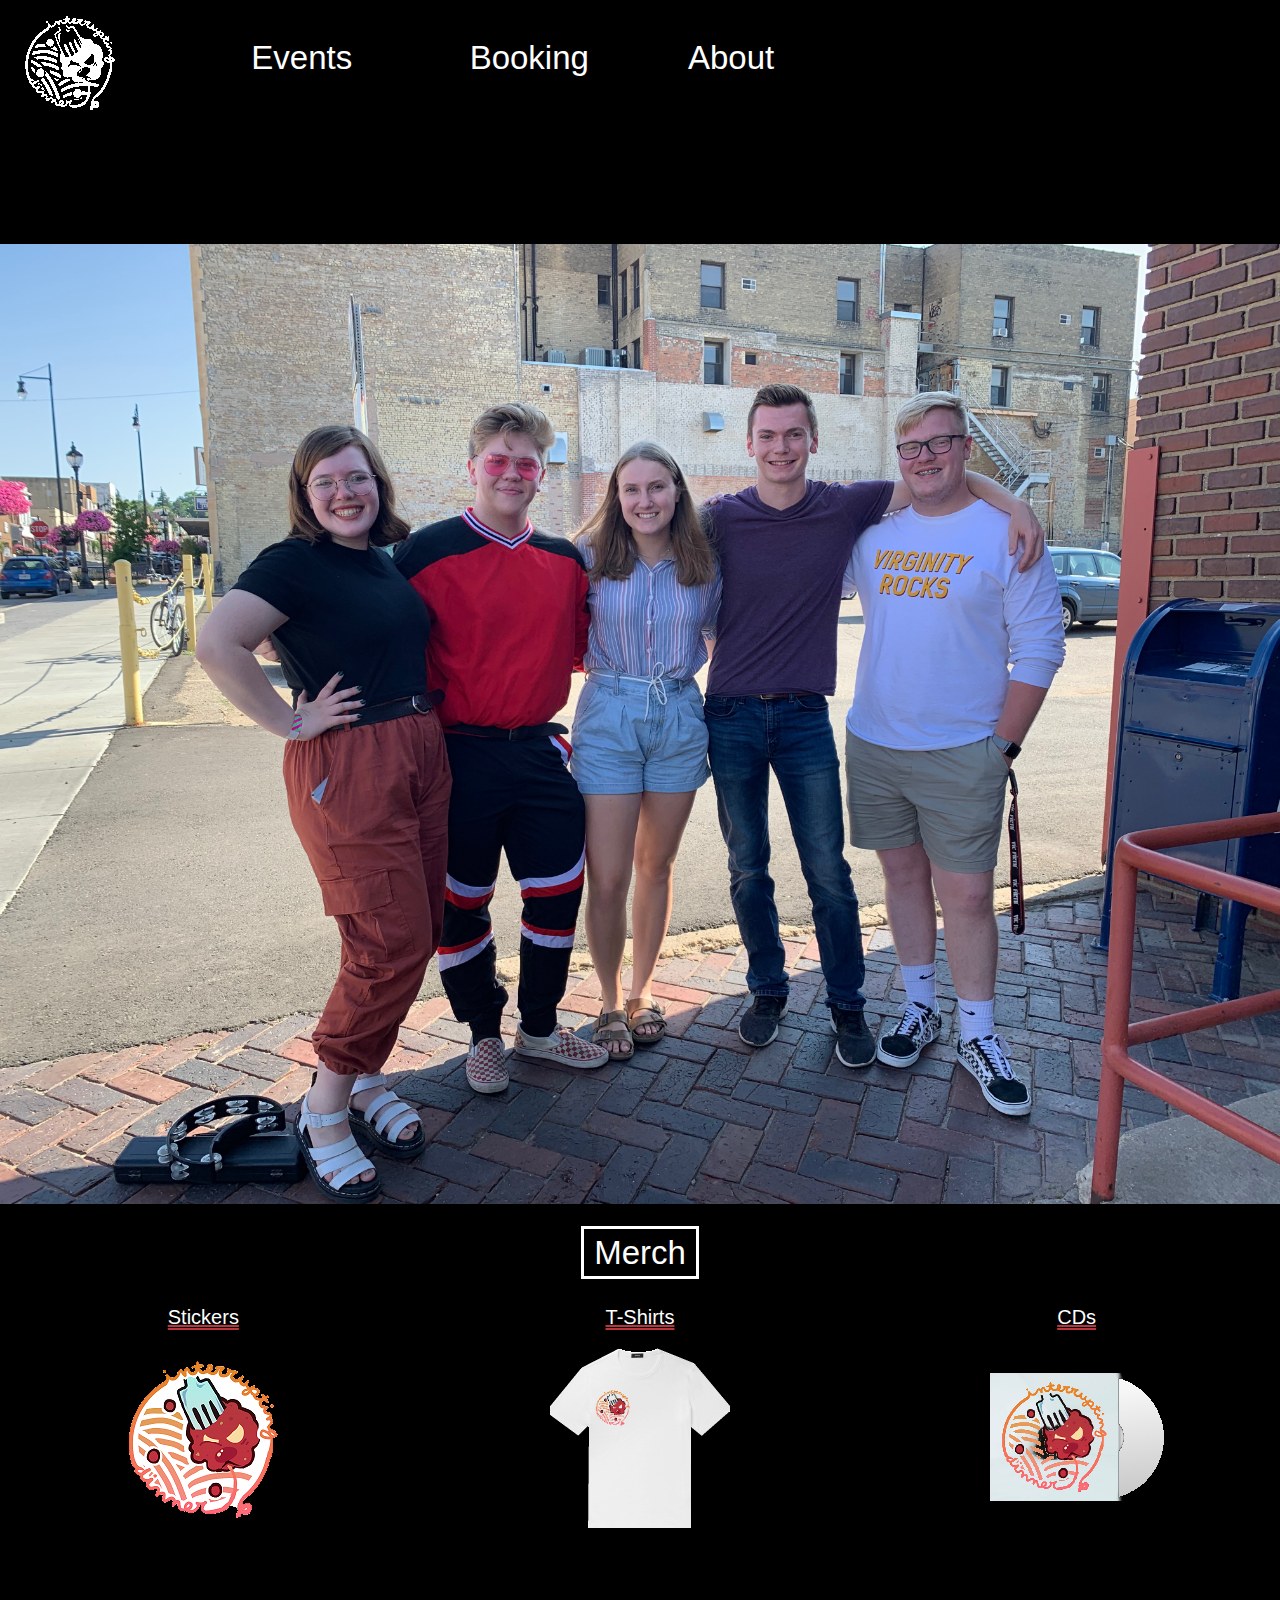
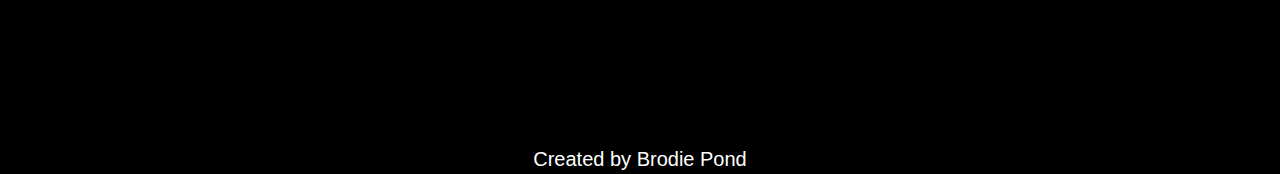
==== index.html @ 5deb24a4 "Events/Booking Add" ====
<html>

	<head>
		<title>Interrupting Dinner</title>
		
		<link href="css/bootstrap.css" rel="stylesheet"/>
		<script src="js/bootstrap.min.js"></script>
		<link href="style.css" rel="stylesheet"/>
	</head>
	
	<body>
		<div class="row" width=100%>
			<div class="col-sm-2">
				<a class="navbar" href=#><img src="pics/logoblack.png"></a>
			</div>	
			<div class="col-sm-2" class="test">
				<a class="navbara" href="events/index.html">Events</a>
			</div>	
			<div class="col-sm-2">
				<a class="navbara" href="booking/index.html">Booking</a>
			</div>	
			<div class="col-sm-2">
				<a class="navbara" href=#>About</a>
			</div>	
		</div>
		<br>
		<br>
		<br>
		<br>
		<br>
		<div class="row">
			<div class="col-sm-12">
				<img src="pics/pic.JPG" width=100%>
			</div>	
		</div>
		
		<br><center><a class="merch" href=merch/index.html>Merch</a></center><br>
		
		<div class="row">
			<div class="col-sm-4">
				<div class="test">
				<p>Stickers</p>
				<img src= pics/sticker.png>
				</div>
			</div>	
			<div class="col-sm-4">
				<div class="test">
				<p>T-Shirts</p>
				<img src = pics/tshirt.png>
				</div>
			</div>
			<div class="col-sm-4">
				<div class="test">
				<p>CDs</p>
					
				<img src=pics/cd.png>
				</div>	
			</div>
		</div>
		<br>
		<br>
		<br>
		<br>
		<br>
		<br>
		<br>
		<br>
		<br>
		<div class="row">
			<div class="col-sm-12">
				<div class="test1">
				Created by Brodie Pond
				</div>
			</div>
		</div>
	
	
	
	
	</body>






</html>
---- style.css ----
body {
	background-color:black;
}
.navbar {
	color:white;
	text-align:center;
	

}
.navbara {
	color:white;
	text-align:center;
	font-size:33;
	display:inline-block;
	padding-top:33px;
	padding-left:33px;

}
.merch {
	font-size:33;
	color:white;
	border:solid;
	padding-left:10px;
	padding-right:10px;
	padding-top:5px;
	padding-bottom:5px;
}
.test {
	color:white;
	text-align:center;
	font-size:20;
	text-decoration:underline;
	text-decoration-color:#B9353E;
	text-decoration-style:double;

}
.test1 {
	color:white;
	text-align:center;
	font-size:20;
}
.container {
	border:solid;
	color:white;
	padding:15px;
}
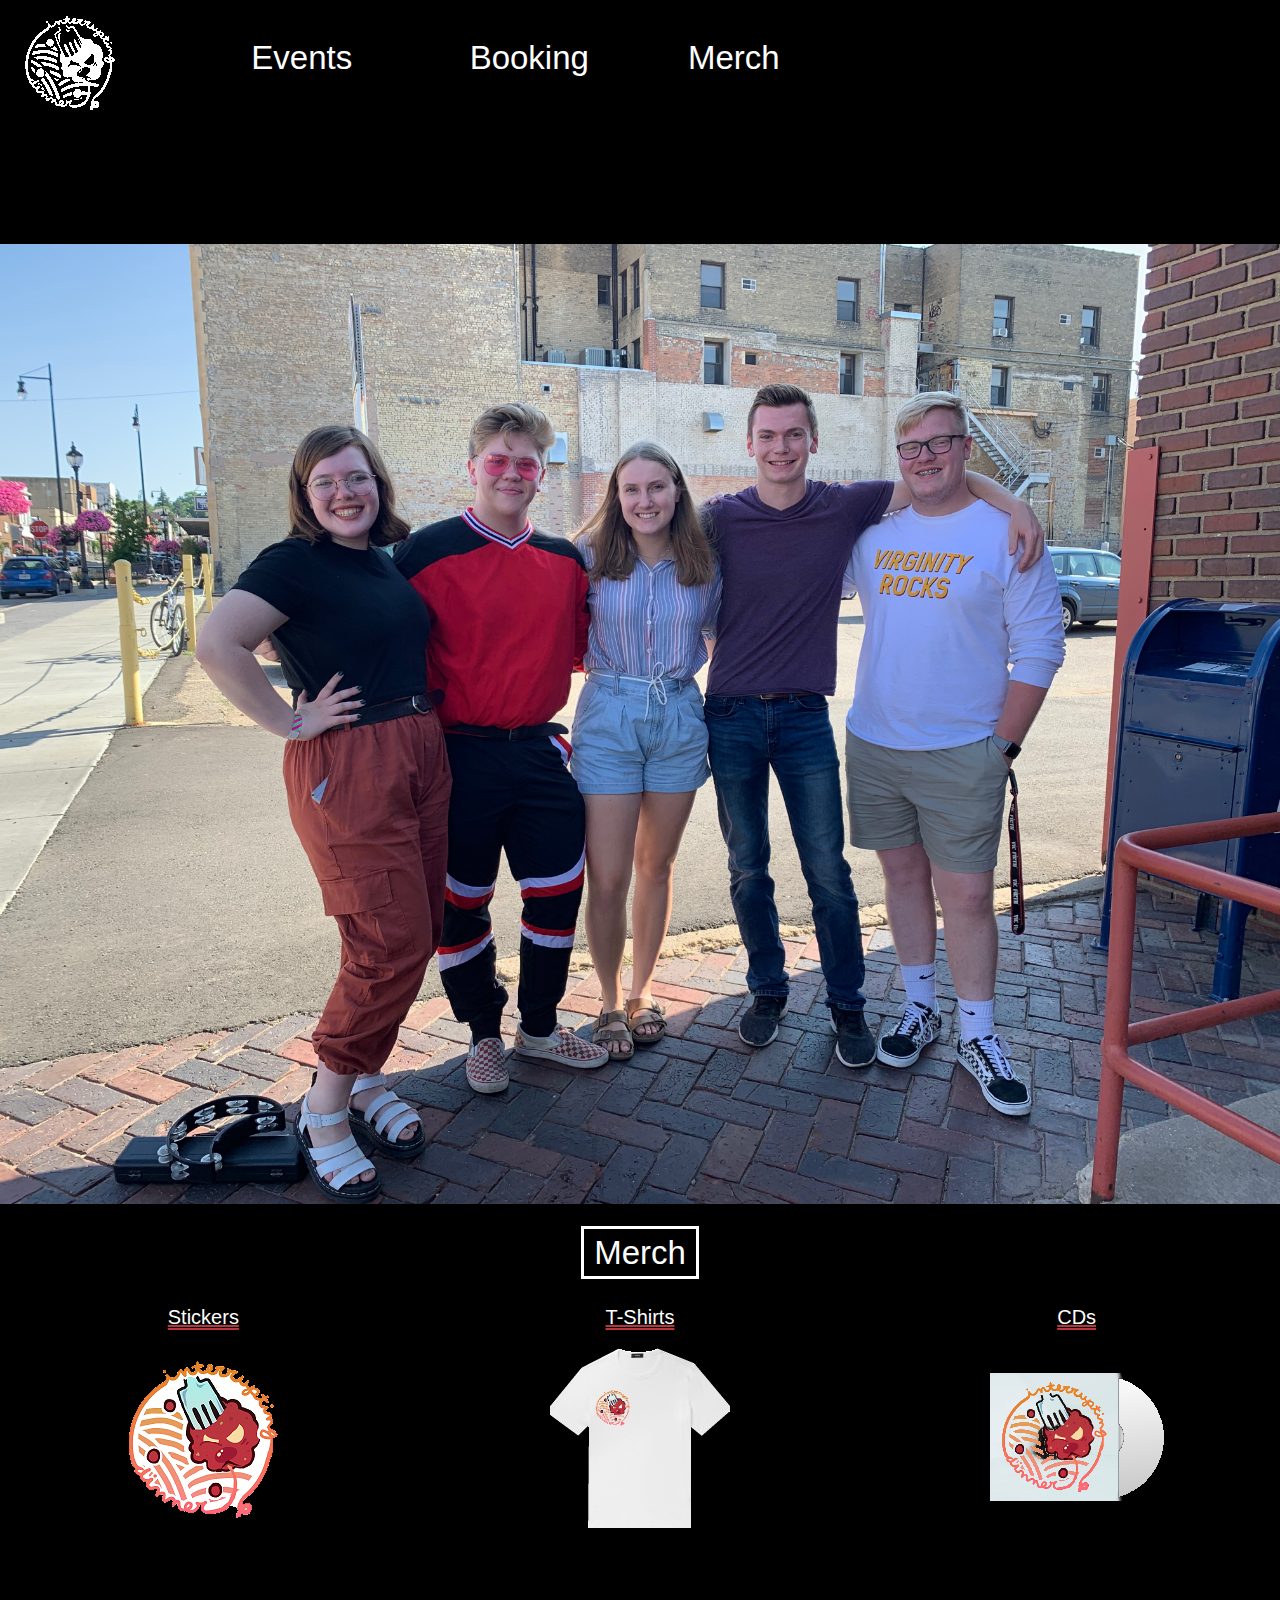
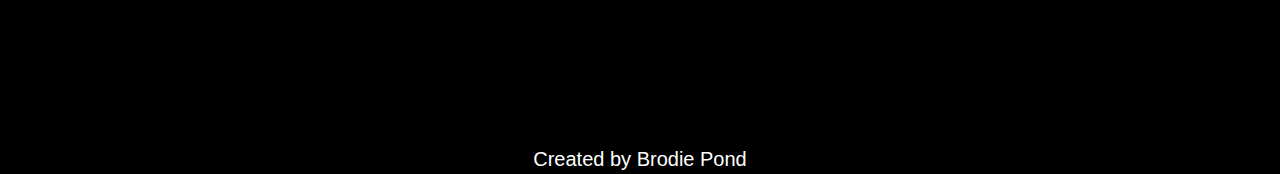
==== commit 234594a9: "Order Form" ====
--- a/index.html
+++ b/index.html
@@ -20,7 +20,7 @@
 				<a class="navbara" href="booking/index.html">Booking</a>
 			</div>	
 			<div class="col-sm-2">
-				<a class="navbara" href=#>About</a>
+				<a class="navbara" href="merch/index.html">Merch</a>
 			</div>	
 		</div>
 		<br>
--- a/style.css
+++ b/style.css
@@ -43,4 +43,17 @@
 	border:solid;
 	color:white;
 	padding:15px;
+	border-radius:5%
+}
+.embed {
+	border-radius:5%
+}
+.buynow {
+	font-size:22;
+	color:white;
+	border:solid;
+	padding-left:10px;
+	padding-right:10px;
+	padding-top:5px;
+	padding-bottom:5px;
 }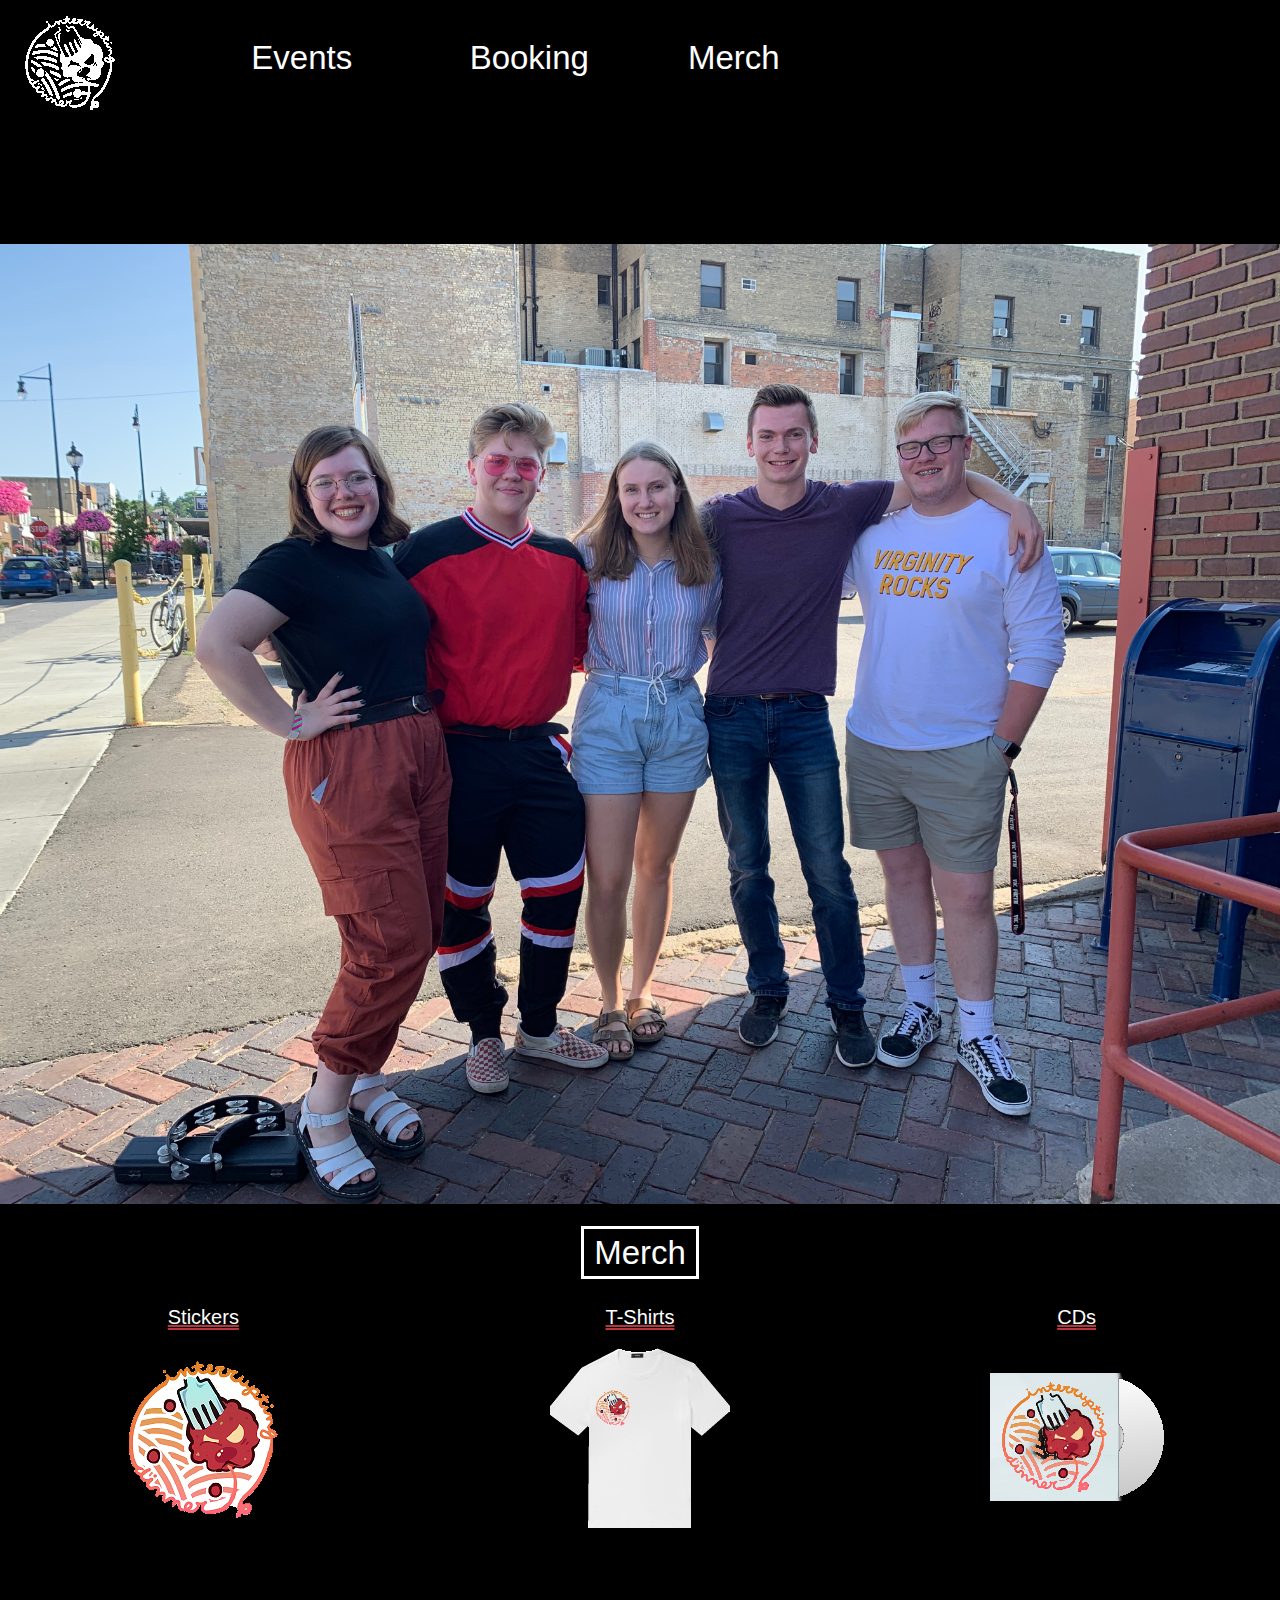
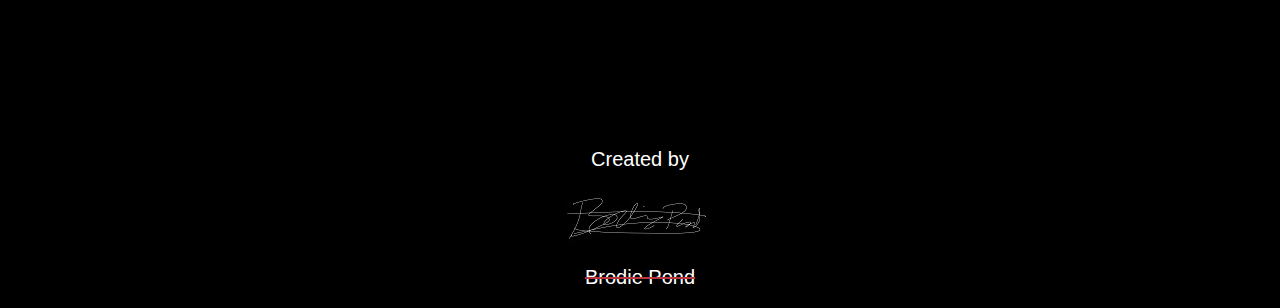
==== commit b6ebc0ad: "Signature" ====
--- a/index.html
+++ b/index.html
@@ -69,7 +69,7 @@
 		<div class="row">
 			<div class="col-sm-12">
 				<div class="test1">
-				Created by Brodie Pond
+				Created by <br> <img src="pics/sign.jpg"><p class="bp">Brodie Pond</p>
 				</div>
 			</div>
 		</div>
--- a/style.css
+++ b/style.css
@@ -56,4 +56,8 @@
 	padding-right:10px;
 	padding-top:5px;
 	padding-bottom:5px;
+}
+.bp {
+	text-decoration:line-through;
+	text-decoration-color:#B9353E;
 }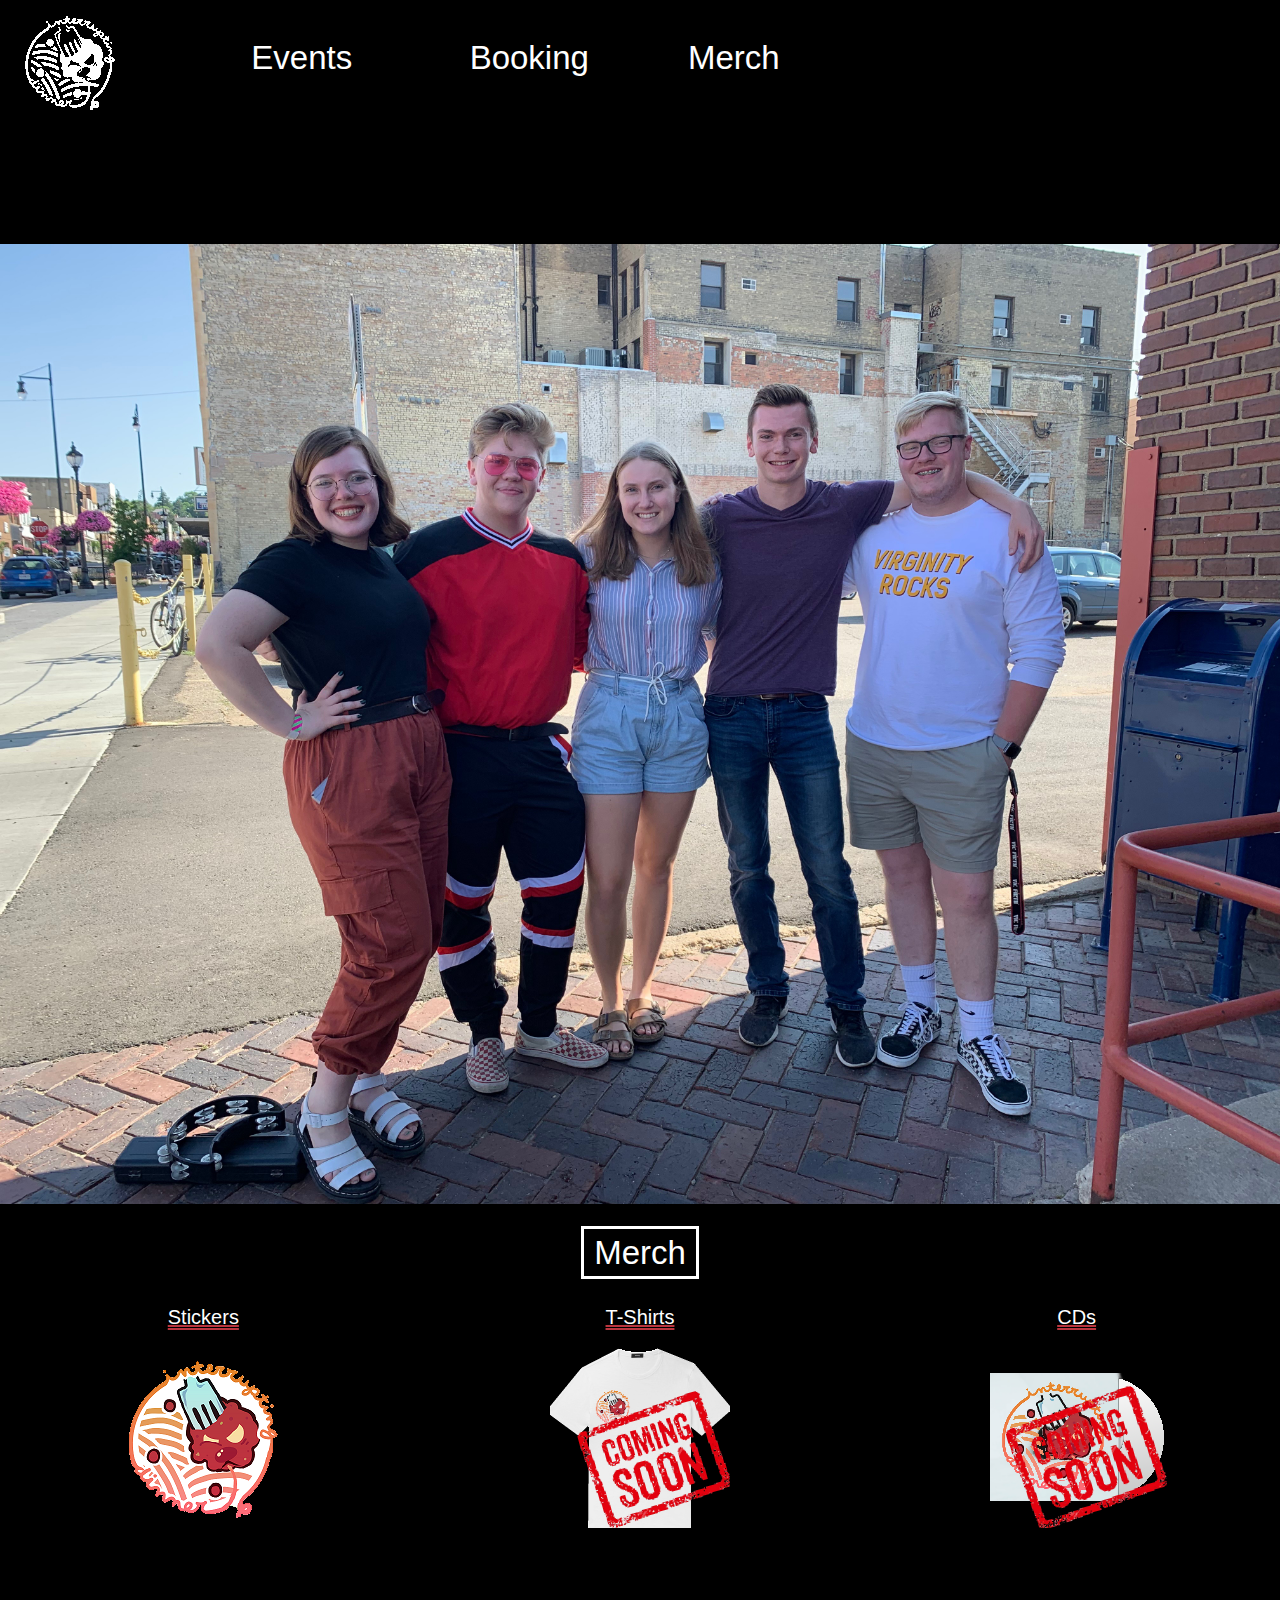
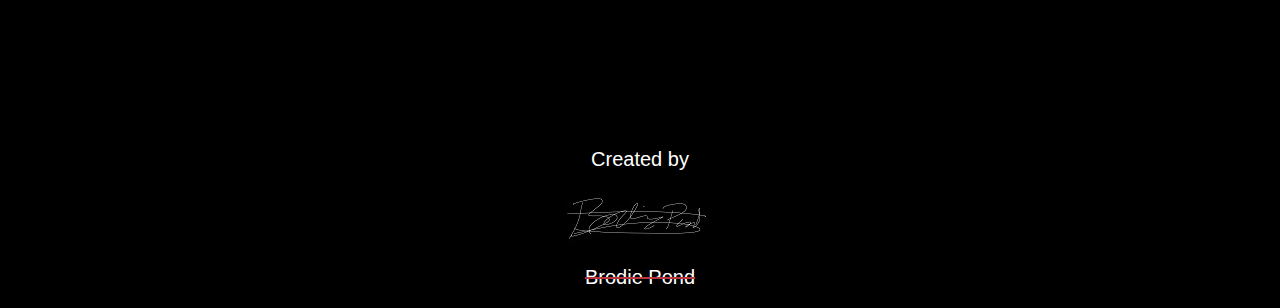
==== commit 0f64afcf: "coming soon fix" ====
--- a/index.html
+++ b/index.html
@@ -46,14 +46,16 @@
 			<div class="col-sm-4">
 				<div class="test">
 				<p>T-Shirts</p>
-				<img src = pics/tshirt.png>
+				<img src = pics/tshirtc.png>
+				<!--delete c in picture name to return to normal picture-->
 				</div>
 			</div>
 			<div class="col-sm-4">
 				<div class="test">
 				<p>CDs</p>
 					
-				<img src=pics/cd.png>
+				<img src=pics/cdc.png>
+				<!--delete c in picture name to return to normal picture-->
 				</div>	
 			</div>
 		</div>
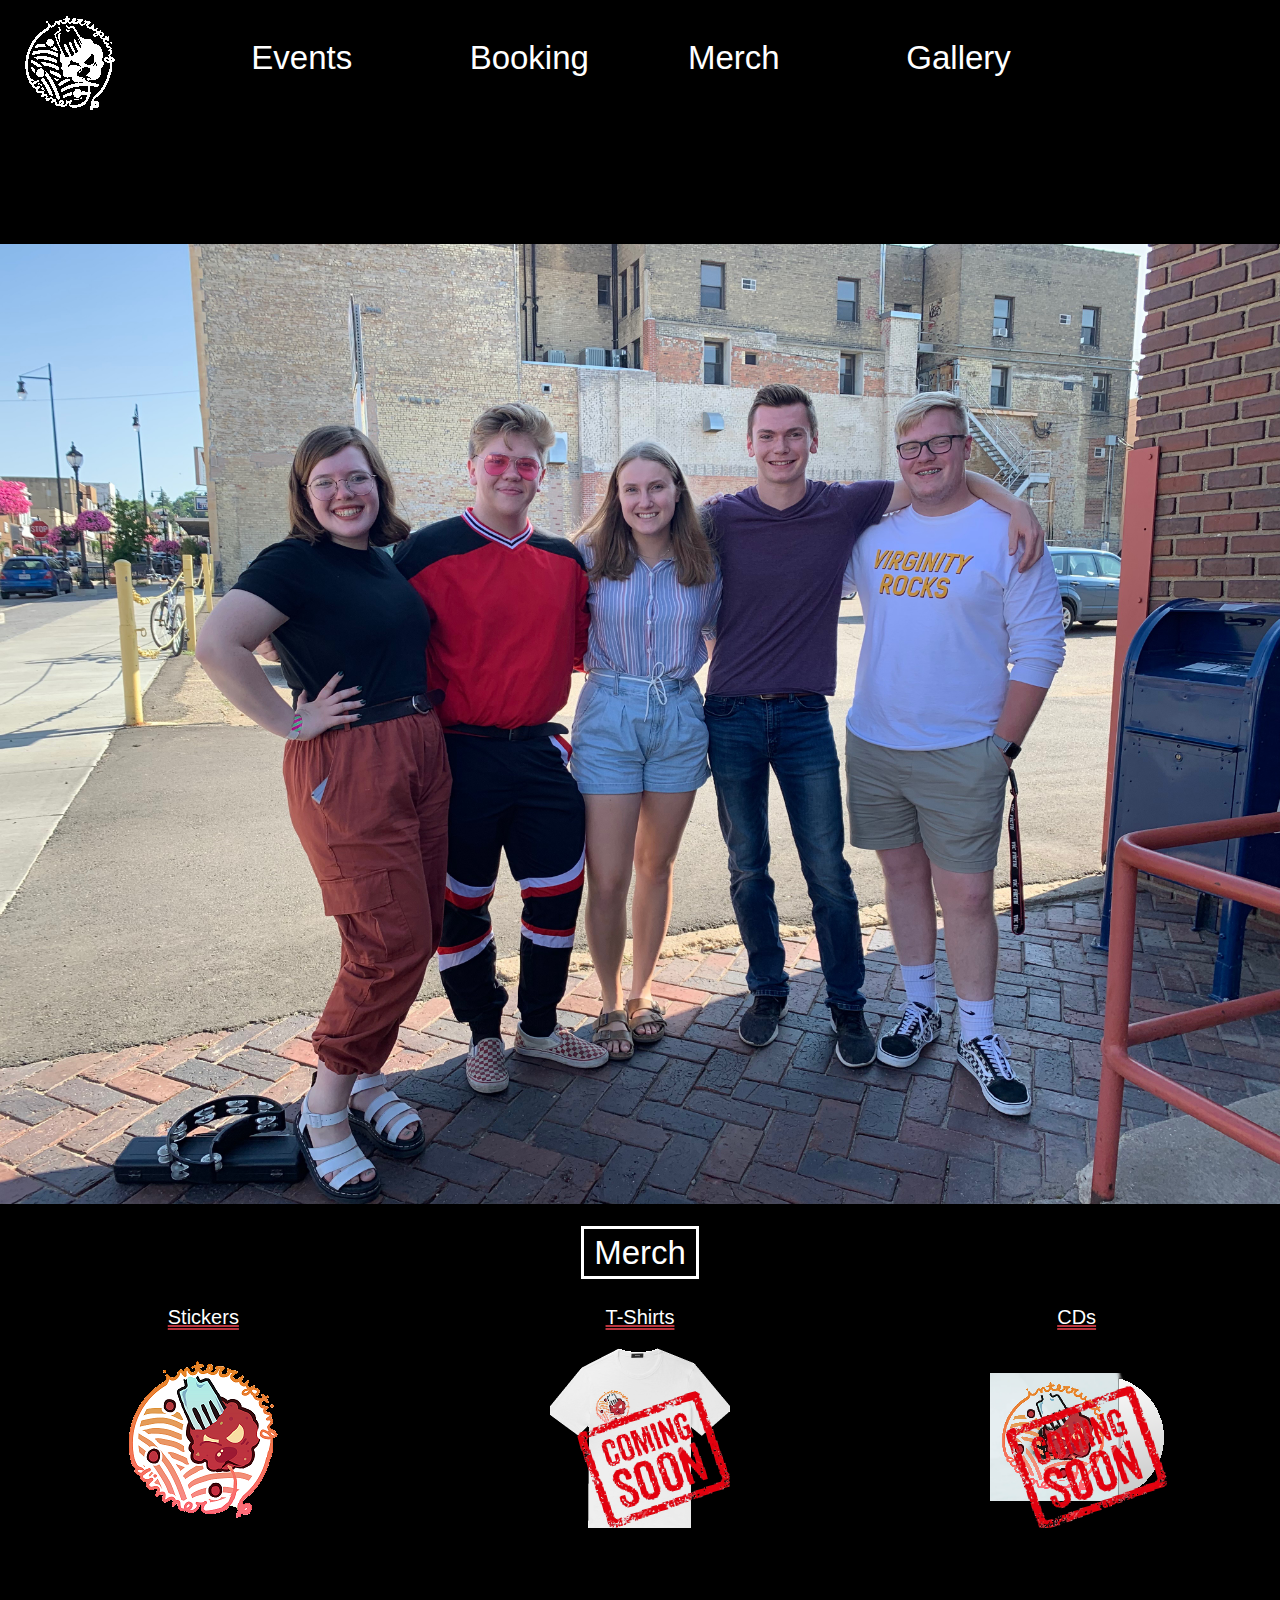
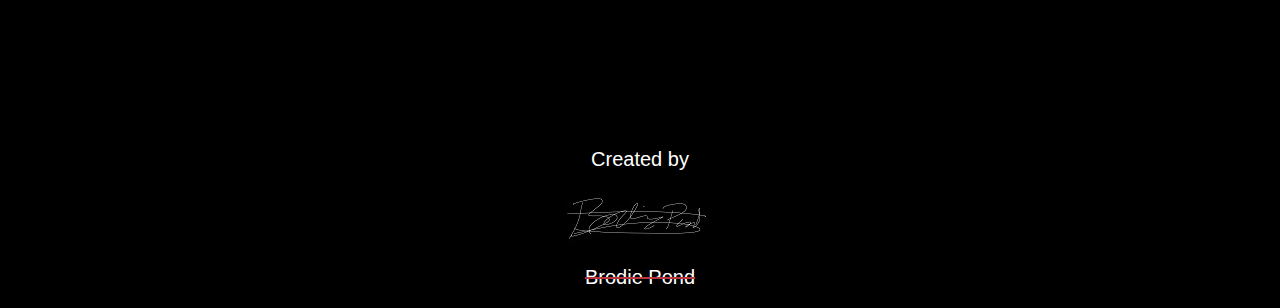
==== commit a7dea934: "gallery page add" ====
--- a/index.html
+++ b/index.html
@@ -21,6 +21,9 @@
 			</div>	
 			<div class="col-sm-2">
 				<a class="navbara" href="merch/index.html">Merch</a>
+			</div>	
+						<div class="col-sm-2">
+				<a class="navbara" href="gallery/index.html">Gallery</a>
 			</div>	
 		</div>
 		<br>
